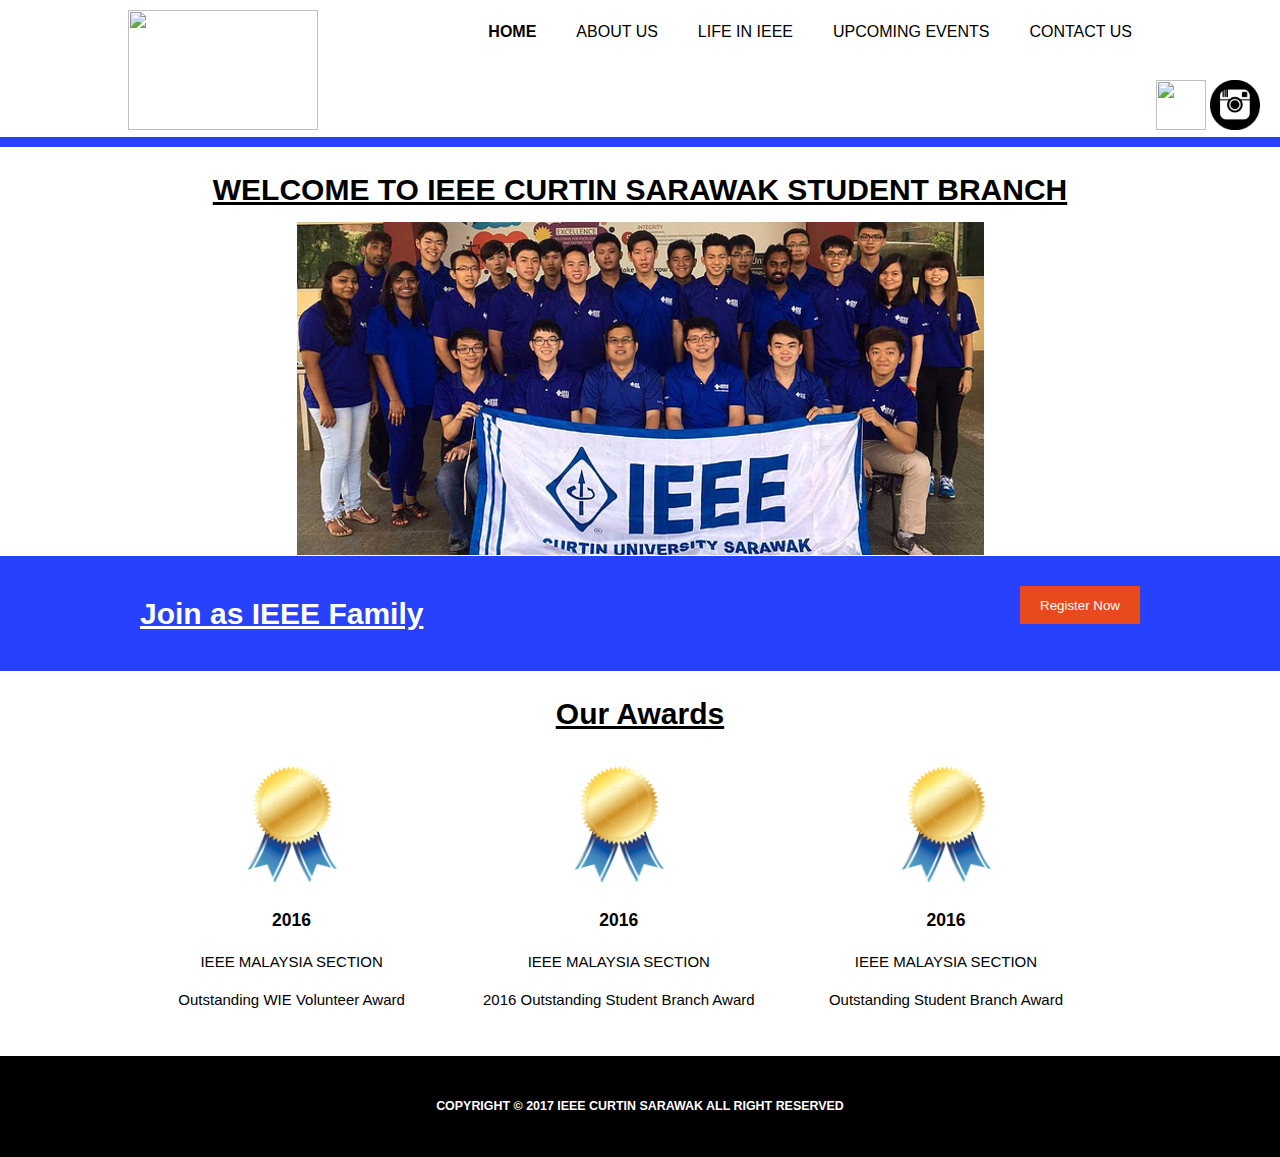
==== index.html @ 9846e9b4 "Created new Master" ====
<!DOCTYPE html>
<html>
  <head>
    <meta charset="utf-8">
    <meta name="viewport" content="width=device-width">
    <meta name="description" content="Affordable and professional web design">
	<meta name="keywords" content="web design, affordable web design, professional web design">
  	<meta name="author" content="Brad Traversy">
    <title>IEEE Curtin Sarawak Malaysia </title>
    <link rel="stylesheet" href="./css/index.css">
	<link href="img/favicon.png" rel="shortcut icon" type="image/x-icon"/>
  </head>
  <body>
    <header>
      <div class="container">
        <div id="branding">
		<a href="index.html"></a>
		<img height="120px" WIDTH="190px" src="./img/logo 1.png">
        </div>
        <nav>
          <ul>
            <li class="current"><a href="index.html">Home</a></li>
            <li><a href="About us.html">About Us</a></li>
            <li><a href="lifeinieee.html">Life in IEEE</a></li>
			<li><a href="upcomingevent.html">Upcoming Events</a></li>
			<li><a href="contactus.html">Contact Us</a></li>
          </ul>
        </nav>
      </div>
      <div id="socialmediaicons">
      <a href="https://www.facebook.com/CurtinSarawak.IEEE/?ref=aymt_homepage_panel" target="_blank"><img height="50px" WIDTH="50px" src="img/facebook.png" /></a>
      <a href="https://www.instagram.com/ieee.curtinsarawak/" target="_blank"><img height="50px" WIDTH="50px" src="img/instagram.png" /></a>
      </div>
    </header>

    <h2>WELCOME TO IEEE CURTIN SARAWAK STUDENT BRANCH</h2>
    <div id="outerbox">
    <div id="sliderbox">
    <img src="img/img1.jpg">
    <img src="img/img2.jpg">
    <img src="img/img3.jpg">
    <img src="img/img4.jpg">

    </div>
    </div>

    <section id="newsletter">
      <div class="container">
        <h1>Join as IEEE Family</h1>
        <form>

          <button type="submit" class="button_1">Register Now</button>
        </form>
      </div>
    </section>

    <section id="boxes">
	  <body style="background-color:white">
	   <h1>Our Awards</h1>
      <div class="container">
        <div class="box">
          <img src="./img/award.png">
          <h3>2016</h3>
          <p>IEEE MALAYSIA SECTION</p>
		  <p>Outstanding WIE Volunteer Award</p>
        </div>
        <div class="box">
          <img src="./img/award.png">
          <h3>2016</h3>
          <p>IEEE MALAYSIA SECTION</p>
		  <p>2016 Outstanding Student Branch Award</p>
        </div>
        <div class="box">
          <img src="./img/award.png">
          <h3>2016</h3>
          <p>IEEE MALAYSIA SECTION</p>
		  <p>Outstanding Student Branch Award</p>
        </div>
      </div>
    </section>

    <footer>
      <h5>COPYRIGHT &copy; 2017 IEEE CURTIN SARAWAK ALL RIGHT RESERVED<h5>
    </footer>
  </body>
</html>
---- css/index.css ----
body{
  font: 15px/1.5 Arial, Helvetica,sans-serif;
  padding:0;
  margin:0;
  background-color:#ffffff;
}
#outerbox
{
width:700px;
margin: 1px auto;
display: block;
overflow:hidden;
}
#sliderbox{
 position:relative;
 width:2800px;
 animation: jatinder 20s infinite;
 }
 #sliderbox img{
   float:left;
 }
 @keyframes jatinder{
   0%
   {
     left:0px;
   }
   20%
   {
     left:0px;
   }
   25%
   {
     left:-700px;
   }
   45%
   {
     left:-700px;
   }
   50%
   {
     left:-1400px;
   }
   70%
   {
     left:-1400px;
   }
   75%
   {
     left:-2100px;
   }
   95%
   {
     left:-2100px;
   }
   100%
   {
     left:-2800px;
   }
 }


/* Global */
.container{
  width:80%;
  margin:auto;
  overflow:hidden;
}

#socialmediaicons{
position: absolute; right: 20px; top: 80px;
}

ul{
  margin:0;
  padding:0;
}

.button_1{
  height:38px;
  background:#e8491d;
  border:0;
  padding-left: 20px;
  padding-right:20px;
  color:#ffffff;
}


/* Header **/
header{
  background:#ffffff;
  color:#ffffff;
  padding-top:10px;
  min-height:70px;
  border-bottom:#2841fc 10px solid;
  #social-media-icons { float: right; }
  #social-media-icons ul li { display: inline; }
  #social-media-icons ul { padding: 10px 10px 10px 10px; float: right }

}

header a{
  color:#000000;
  text-decoration:none;
  text-transform: uppercase;
  font-size:16px;
}

header li{
  float:left;
  display:inline;
  padding: 0 20px 0 20px;
}

header #branding{
  float:left;
}

header #branding h1{
  margin:0;
}

header nav{
  float:right;
  margin-top:10px;
}

header .highlight, header .current a,h2{
  color:#000000;
  font-weight:bold;
}

header a:hover{
  color:#cccccc;
  font-weight:bold;
}

/* Showcase */
#showcase{
  min-height:400px;
  min-width:600px;
  text-align:center;
  color:#ffffff;
}

h2{
  margin-top:20px;
  font-size:30px;
  margin-bottom:10px;
  color:black;
  text-align:center;
  text-decoration: underline;
}

#showcase p{
  font-size:20px;
}

/* Newsletter */
#newsletter{
  padding:15px;
  color:#ffffff;
  background:#2841fc
}

#newsletter h1{
  float:left;
}

#newsletter form {
  float:right;
  margin-top:15px;
}

#newsletter input[type="email"]{
  padding:4px;
  height:25px;
  width:250px;
}

/* Boxes */
#boxes{
  margin-top:20px;
}

#boxes .box{
  float:left;
  text-align: center;
  width:30%;
  padding:10px;
}

#boxes .box img{
  width:90px;
}
h1{
text-align: center;
text-decoration:underline;
}

/* Sidebar */
aside#sidebar{
  float:right;
  width:30%;
  margin-top:10px;
}

aside#sidebar .quote input, aside#sidebar .quote textarea{
  width:90%;
  padding:5px;
}

/* Main-col */
article#main-col{
  float:left;
  width:65%;
}

/* Services */
ul#services li{
  list-style: none;
  padding:20px;
  border: #cccccc solid 1px;
  margin-bottom:5px;
  background:#e6e6e6;
}

footer{
  padding:20px;
  margin-top:20px;
  color:#ffffff;
  background-color:#000000;
  text-align: center;
}

/* Media Queries */
@media(max-width: 768px){
  header #branding,
  header nav,
  header nav li,
  #newsletter h1,
  #newsletter form,
  #boxes .box,
  article#main-col,
  aside#sidebar{
    float:none;
    text-align:center;
    width:100%;
  }

  header{
    padding-bottom:20px;
  }

  #showcase h1{
    margin-top:40px;
  }

  #newsletter button, .quote button{
    display:block;
    width:100%;
  }

  #newsletter form input[type="email"], .quote input, .quote textarea{
    width:100%;
    margin-bottom:5px;
  }
}
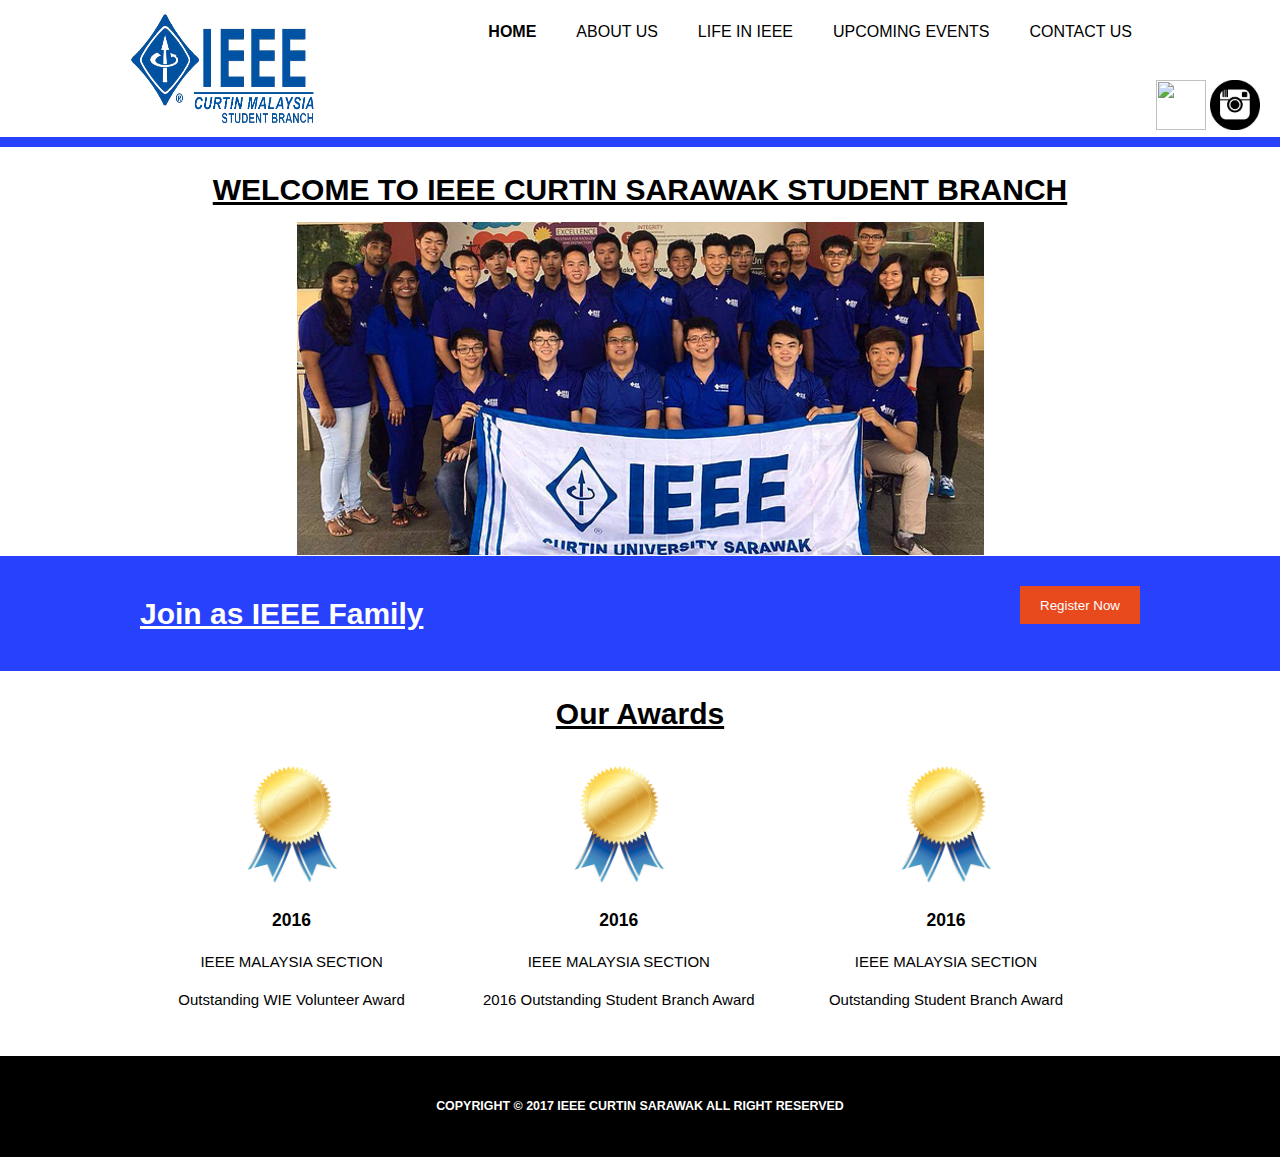
==== commit 4d0ab79a: "Update index.html" ====
--- a/index.html
+++ b/index.html
@@ -15,7 +15,7 @@
       <div class="container">
         <div id="branding">
 		<a href="index.html"></a>
-		<img height="120px" WIDTH="190px" src="./img/logo 1.png">
+		<img height="120px" WIDTH="190px" src="./img/Logo 1.png">
         </div>
         <nav>
           <ul>
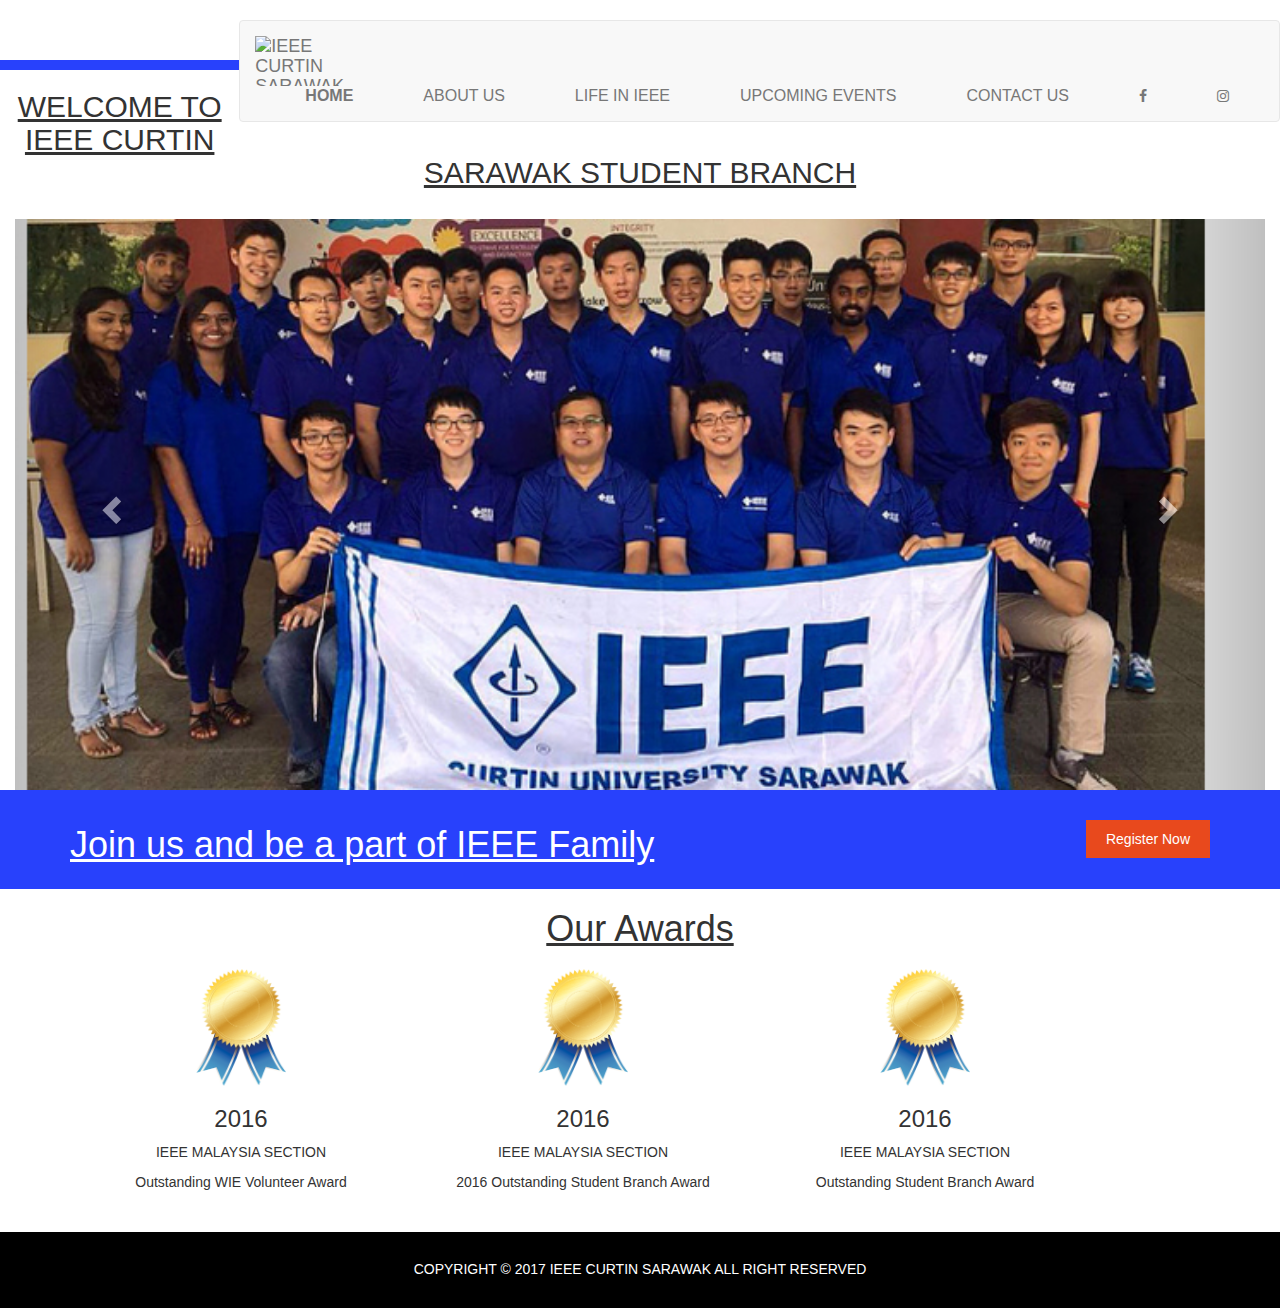
==== commit f962e504: "added index" ====
--- a/index.html
+++ b/index.html
@@ -3,50 +3,101 @@
   <head>
     <meta charset="utf-8">
     <meta name="viewport" content="width=device-width">
-    <meta name="description" content="Affordable and professional web design">
-	<meta name="keywords" content="web design, affordable web design, professional web design">
-  	<meta name="author" content="Brad Traversy">
+    <meta http-equiv="X-UA-Compatible" content="IE=edge">
     <title>IEEE Curtin Sarawak Malaysia </title>
     <link rel="stylesheet" href="./css/index.css">
 	<link href="img/favicon.png" rel="shortcut icon" type="image/x-icon"/>
+    <link rel="stylesheet" href="https://maxcdn.bootstrapcdn.com/bootstrap/3.3.7/css/bootstrap.min.css">
+    <script src="https://ajax.googleapis.com/ajax/libs/jquery/3.2.0/jquery.min.js"></script>
+    <script src="https://maxcdn.bootstrapcdn.com/bootstrap/3.3.7/js/bootstrap.min.js"></script>
+    <link rel="stylesheet" href="https://cdnjs.cloudflare.com/ajax/libs/font-awesome/4.7.0/css/font-awesome.min.css">
   </head>
+    
+  <!--Body-->  
   <body>
+      
+  <!--Header-->
     <header>
-      <div class="container">
-        <div id="branding">
-		<a href="index.html"></a>
-		<img height="120px" WIDTH="190px" src="./img/Logo 1.png">
-        </div>
-        <nav>
-          <ul>
-            <li class="current"><a href="index.html">Home</a></li>
+        
+  <!--NavBar-->        
+<nav class="navbar navbar-default">
+  <div class="container-fluid">
+    <div class="navbar-header">
+      <button type="button" class="navbar-toggle" data-toggle="collapse" data-target="#myNavbar">
+        <span class="icon-bar"></span>
+        <span class="icon-bar"></span>
+        <span class="icon-bar"></span>                        
+      </button>
+      <a class="navbar-brand" href="index.html"><img height="50px" width="120px" src="./img/logo 1.png" alt="IEEE CURTIN SARAWAK"></a>
+        
+     
+    </div>
+    <div class="collapse navbar-collapse" id="myNavbar">
+      <ul class="nav navbar-nav navbar-right">
+        <li class="current"><a href="index.html">Home</a></li>
             <li><a href="About us.html">About Us</a></li>
             <li><a href="lifeinieee.html">Life in IEEE</a></li>
 			<li><a href="upcomingevent.html">Upcoming Events</a></li>
 			<li><a href="contactus.html">Contact Us</a></li>
-          </ul>
-        </nav>
-      </div>
-      <div id="socialmediaicons">
-      <a href="https://www.facebook.com/CurtinSarawak.IEEE/?ref=aymt_homepage_panel" target="_blank"><img height="50px" WIDTH="50px" src="img/facebook.png" /></a>
-      <a href="https://www.instagram.com/ieee.curtinsarawak/" target="_blank"><img height="50px" WIDTH="50px" src="img/instagram.png" /></a>
-      </div>
+          
+        
+          <!--Favicon-->
+        <li><a href="https://www.facebook.com/CurtinSarawak.IEEE/?ref=aymt_homepage_panel" target="_blank" class="fa fa-facebook"></a></li>
+        <li><a href="https://www.instagram.com/ieee.curtinsarawak/" target="_blank" class="fa fa-instagram"></a></li>
+      </ul>
+    </div>
+  </div>
+</nav>
+        
+        
     </header>
 
+      <!--Heading-->
     <h2>WELCOME TO IEEE CURTIN SARAWAK STUDENT BRANCH</h2>
-    <div id="outerbox">
-    <div id="sliderbox">
-    <img src="img/img1.jpg">
-    <img src="img/img2.jpg">
-    <img src="img/img3.jpg">
-    <img src="img/img4.jpg">
+      
+      <!--Slides-->
+      <div class="container-fluid">
+  <br>
+  <div id="myCarousel" class="carousel slide" data-ride="carousel">
 
-    </div>
+    <!-- Wrapper for slides -->
+    <div class="carousel-inner" role="listbox">
+      <div class="item active">
+        <img src="img/img1.jpg" alt="IEEE Commitee" width="1200" height="700">
+      </div>
+
+      <div class="item">
+        <img src="img/img2.jpg" alt="IEEE Tech Mentor " width="1200" height="700">
+      </div>
+    
+      <div class="item">
+        <img src="img/img3.jpg" alt="IEEE Night Party" width="1200" height="700">
+      </div>
+
+      <div class="item">
+        <img src="img/img4.jpg" alt="IEEE Tech Maker" width="1200" height="700">
+      </div>
     </div>
 
+     
+    <!-- Left and right controls -->
+    <a class="left carousel-control" href="#myCarousel" role="button" data-slide="prev">
+      <span class="glyphicon glyphicon-chevron-left" aria-hidden="true"></span>
+      <span class="sr-only">Previous</span>
+    </a>
+    <a class="right carousel-control" href="#myCarousel" role="button" data-slide="next">
+      <span class="glyphicon glyphicon-chevron-right" aria-hidden="true"></span>
+      <span class="sr-only">Next</span>
+    </a> 
+      
+  </div>
+</div>
+      
+
+      <!--Section-->
     <section id="newsletter">
-      <div class="container">
-        <h1>Join as IEEE Family</h1>
+      <div class="container text-center">
+        <h1>Join us and be a part of IEEE Family</h1>
         <form>
 
           <button type="submit" class="button_1">Register Now</button>
@@ -78,7 +129,8 @@
         </div>
       </div>
     </section>
-
+        
+<!--Footer-->
     <footer>
       <h5>COPYRIGHT &copy; 2017 IEEE CURTIN SARAWAK ALL RIGHT RESERVED<h5>
     </footer>
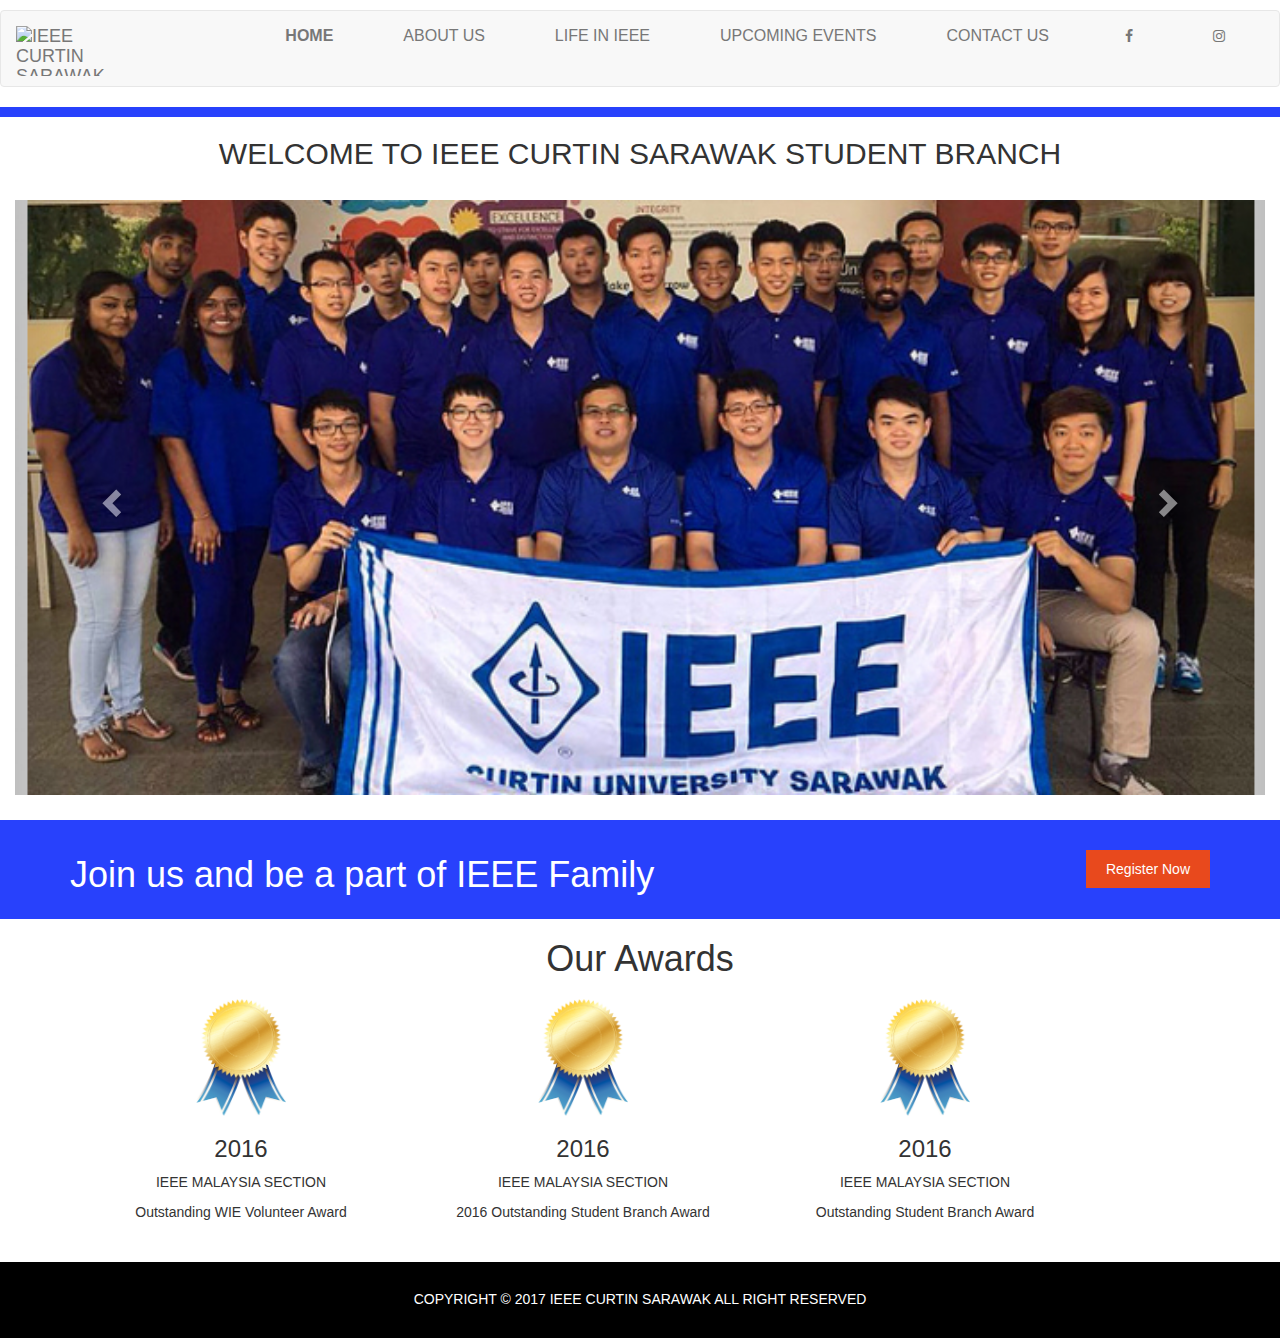
==== commit 03dfb8e2: "mobile_update" ====
--- a/css/index.css
+++ b/css/index.css
@@ -4,71 +4,58 @@
   margin:0;
   background-color:#ffffff;
 }
-#outerbox
-{
-width:700px;
-margin: 1px auto;
-display: block;
-overflow:hidden;
-}
-#sliderbox{
- position:relative;
- width:2800px;
- animation: jatinder 20s infinite;
- }
- #sliderbox img{
-   float:left;
- }
- @keyframes jatinder{
-   0%
-   {
-     left:0px;
-   }
-   20%
-   {
-     left:0px;
-   }
-   25%
-   {
-     left:-700px;
-   }
-   45%
-   {
-     left:-700px;
-   }
-   50%
-   {
-     left:-1400px;
-   }
-   70%
-   {
-     left:-1400px;
-   }
-   75%
-   {
-     left:-2100px;
-   }
-   95%
-   {
-     left:-2100px;
-   }
-   100%
-   {
-     left:-2800px;
-   }
- }
 
 
 /* Global */
 .container{
-  width:80%;
+  width:100%;
   margin:auto;
   overflow:hidden;
-}
-
-#socialmediaicons{
-position: absolute; right: 20px; top: 80px;
-}
+    
+}
+
+.container-fluid{
+ padding-bottom: 25px;
+    
+}
+
+/* Style all font awesome icons */
+.fa {
+    padding: 0px;
+    margin: 0px;
+    font-size: 30px;
+    width: 50px;
+    text-align: center;
+    text-decoration: none;
+    border-radius: 50%;
+}
+
+/* Add a hover effect if you want */
+.fa:hover {
+    opacity: 0.9;
+}
+
+/* Set a specific color for each brand */
+
+/* Facebook */
+.fa-facebook {
+    color: white;
+}
+
+/* Instagram */
+.fa-instagram {
+    color: white;
+}
+
+.navbar {
+      margin-bottom: 0;
+      border-radius: 0;
+    }
+
+.navbar-brand {
+  padding: 0px;
+}
+
 
 ul{
   margin:0;
@@ -92,9 +79,6 @@
   padding-top:10px;
   min-height:70px;
   border-bottom:#2841fc 10px solid;
-  #social-media-icons { float: right; }
-  #social-media-icons ul li { display: inline; }
-  #social-media-icons ul { padding: 10px 10px 10px 10px; float: right }
 
 }
 
@@ -119,10 +103,6 @@
   margin:0;
 }
 
-header nav{
-  float:right;
-  margin-top:10px;
-}
 
 header .highlight, header .current a,h2{
   color:#000000;
@@ -148,7 +128,7 @@
   margin-bottom:10px;
   color:black;
   text-align:center;
-  text-decoration: underline;
+  
 }
 
 #showcase p{
@@ -194,7 +174,7 @@
 }
 h1{
 text-align: center;
-text-decoration:underline;
+
 }
 
 /* Sidebar */
@@ -246,7 +226,8 @@
     text-align:center;
     width:100%;
   }
-
+    
+   
   header{
     padding-bottom:20px;
   }
@@ -255,6 +236,11 @@
     margin-top:40px;
   }
 
+   #newsletter{
+        
+    padding-top: 10px;
+    }   
+    
   #newsletter button, .quote button{
     display:block;
     width:100%;
@@ -265,3 +251,27 @@
     margin-bottom:5px;
   }
 }
+
+
+  .carousel-inner img {
+      
+      width: 100%; /* Set width to 100% */
+      margin: 0px;
+      display: block;
+      height: auto;
+      max-width: 100%;
+      max-height: 100%;
+      line-height: 1;
+      
+  }
+  .carousel-caption h3 {
+      color: #fff !important;
+  }
+
+  @media (max-width: 600px) {
+    .carousel-caption {
+      display: none; /* Hide the carousel text when the screen is less than 600 pixels wide */
+    }
+  }
+
+
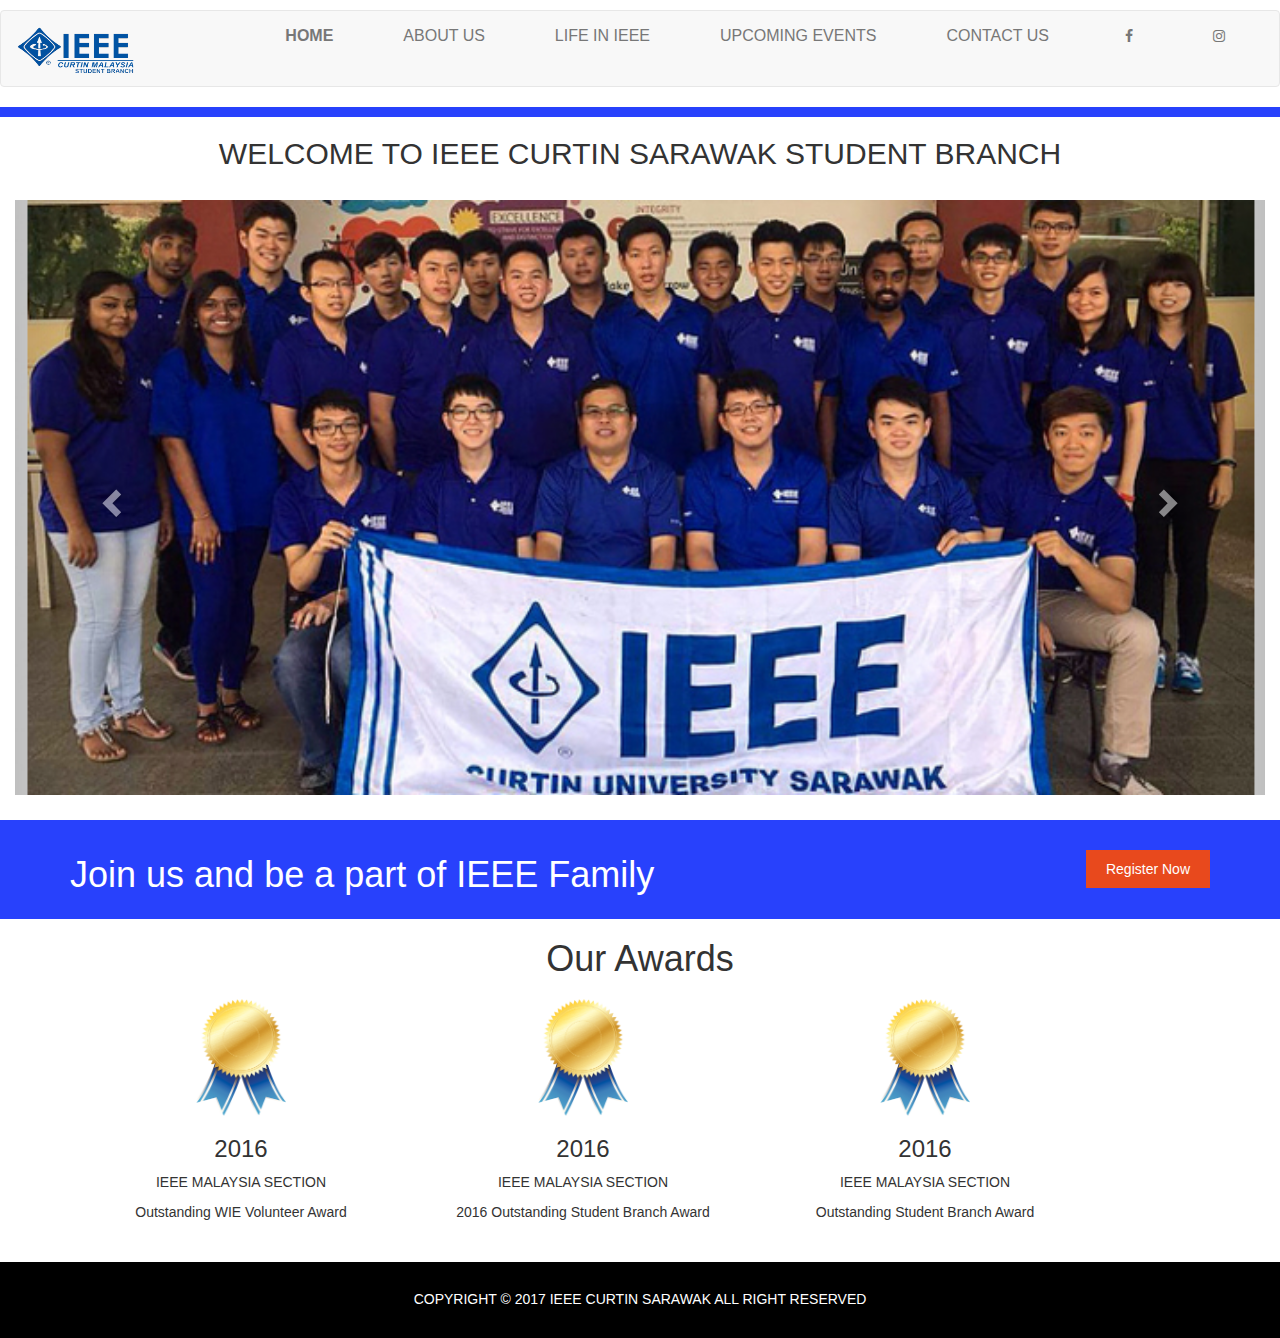
==== commit c1adcf94: "Add files via upload" ====
--- a/index.html
+++ b/index.html
@@ -1,6 +1,7 @@
 <!DOCTYPE html>
 <html>
   <head>
+  
     <meta charset="utf-8">
     <meta name="viewport" content="width=device-width">
     <meta http-equiv="X-UA-Compatible" content="IE=edge">
@@ -11,128 +12,143 @@
     <script src="https://ajax.googleapis.com/ajax/libs/jquery/3.2.0/jquery.min.js"></script>
     <script src="https://maxcdn.bootstrapcdn.com/bootstrap/3.3.7/js/bootstrap.min.js"></script>
     <link rel="stylesheet" href="https://cdnjs.cloudflare.com/ajax/libs/font-awesome/4.7.0/css/font-awesome.min.css">
-  </head>
+ 
+   </head>
     
   <!--Body-->  
-  <body>
+   <body>
       
   <!--Header-->
     <header>
         
   <!--NavBar-->        
-<nav class="navbar navbar-default">
-  <div class="container-fluid">
-    <div class="navbar-header">
-      <button type="button" class="navbar-toggle" data-toggle="collapse" data-target="#myNavbar">
-        <span class="icon-bar"></span>
-        <span class="icon-bar"></span>
-        <span class="icon-bar"></span>                        
-      </button>
-      <a class="navbar-brand" href="index.html"><img height="50px" width="120px" src="./img/logo 1.png" alt="IEEE CURTIN SARAWAK"></a>
+       <nav class="navbar navbar-default">
+          <div class="container-fluid">
+		  
+            <div class="navbar-header">
+			
+              <button type="button" class="navbar-toggle" data-toggle="collapse" data-target="#myNavbar">
+                <span class="icon-bar"></span>
+                <span class="icon-bar"></span>
+                <span class="icon-bar"></span>                        
+              </button>
+                <a class="navbar-brand" href="index.html"><img height="50px" width="120px" src="./img/logo1.png" alt="IEEE CURTIN SARAWAK"></a>
         
      
-    </div>
-    <div class="collapse navbar-collapse" id="myNavbar">
-      <ul class="nav navbar-nav navbar-right">
-        <li class="current"><a href="index.html">Home</a></li>
-            <li><a href="About us.html">About Us</a></li>
-            <li><a href="lifeinieee.html">Life in IEEE</a></li>
-			<li><a href="upcomingevent.html">Upcoming Events</a></li>
-			<li><a href="contactus.html">Contact Us</a></li>
+            </div>
+			
+            <div class="collapse navbar-collapse" id="myNavbar">
+			
+              <ul class="nav navbar-nav navbar-right">
+                <li class="current"><a href="index.html">Home</a></li>
+                <li><a href="About us.html">About Us</a></li>
+                <li><a href="lifeinieee.html">Life in IEEE</a></li>
+			    <li><a href="upcomingevent.html">Upcoming Events</a></li>
+			    <li><a href="contactus.html">Contact Us</a></li>
           
-        
-          <!--Favicon-->
-        <li><a href="https://www.facebook.com/CurtinSarawak.IEEE/?ref=aymt_homepage_panel" target="_blank" class="fa fa-facebook"></a></li>
-        <li><a href="https://www.instagram.com/ieee.curtinsarawak/" target="_blank" class="fa fa-instagram"></a></li>
-      </ul>
-    </div>
-  </div>
-</nav>
+  <!--Favicon-->
+                <li><a href="https://www.facebook.com/CurtinSarawak.IEEE/?ref=aymt_homepage_panel" target="_blank" class="fa fa-facebook"></a></li>
+                <li><a href="https://www.instagram.com/ieee.curtinsarawak/" target="_blank" class="fa fa-instagram"></a></li>
+              </ul>
+			  
+            </div>
+			
+          </div>    
+       </nav>
         
         
     </header>
 
-      <!--Heading-->
-    <h2>WELCOME TO IEEE CURTIN SARAWAK STUDENT BRANCH</h2>
+  <!--Heading-->
+      <h2>WELCOME TO IEEE CURTIN SARAWAK STUDENT BRANCH</h2>
       
-      <!--Slides-->
-      <div class="container-fluid">
-  <br>
-  <div id="myCarousel" class="carousel slide" data-ride="carousel">
+  <!--Slides-->
+      <div class="container-fluid"><br>
+	  
+         <div id="myCarousel" class="carousel slide" data-ride="carousel">
 
-    <!-- Wrapper for slides -->
-    <div class="carousel-inner" role="listbox">
-      <div class="item active">
-        <img src="img/img1.jpg" alt="IEEE Commitee" width="1200" height="700">
+  <!-- Wrapper for slides -->
+            <div class="carousel-inner" role="listbox">
+	
+               <div class="item active">
+                  <img src="img/img1.jpg" alt="IEEE Commitee" width="1200" height="700">
+               </div>
+
+               <div class="item">
+                  <img src="img/img2.jpg" alt="IEEE Tech Mentor " width="1200" height="700">
+               </div>
+    
+               <div class="item">
+                  <img src="img/img3.jpg" alt="IEEE Night Party" width="1200" height="700">
+               </div>
+
+               <div class="item">
+                  <img src="img/img4.jpg" alt="IEEE Tech Maker" width="1200" height="700">
+               </div>
+	  
+            </div>
+
+  <!-- Left and right controls -->
+            <a class="left carousel-control" href="#myCarousel" role="button" data-slide="prev">
+              <span class="glyphicon glyphicon-chevron-left" aria-hidden="true"></span>
+              <span class="sr-only">Previous</span>
+            </a>
+            <a class="right carousel-control" href="#myCarousel" role="button" data-slide="next">
+              <span class="glyphicon glyphicon-chevron-right" aria-hidden="true"></span>
+              <span class="sr-only">Next</span>
+            </a> 
+      
+         </div>
+  
       </div>
-
-      <div class="item">
-        <img src="img/img2.jpg" alt="IEEE Tech Mentor " width="1200" height="700">
-      </div>
-    
-      <div class="item">
-        <img src="img/img3.jpg" alt="IEEE Night Party" width="1200" height="700">
-      </div>
-
-      <div class="item">
-        <img src="img/img4.jpg" alt="IEEE Tech Maker" width="1200" height="700">
-      </div>
-    </div>
-
-     
-    <!-- Left and right controls -->
-    <a class="left carousel-control" href="#myCarousel" role="button" data-slide="prev">
-      <span class="glyphicon glyphicon-chevron-left" aria-hidden="true"></span>
-      <span class="sr-only">Previous</span>
-    </a>
-    <a class="right carousel-control" href="#myCarousel" role="button" data-slide="next">
-      <span class="glyphicon glyphicon-chevron-right" aria-hidden="true"></span>
-      <span class="sr-only">Next</span>
-    </a> 
       
-  </div>
-</div>
-      
-
-      <!--Section-->
+  <!--Section-->
     <section id="newsletter">
+	
       <div class="container text-center">
         <h1>Join us and be a part of IEEE Family</h1>
         <form>
-
           <button type="submit" class="button_1">Register Now</button>
         </form>
       </div>
+	  
     </section>
-
+	
+  <!--Awards--> 
     <section id="boxes">
+	
 	  <body style="background-color:white">
 	   <h1>Our Awards</h1>
-      <div class="container">
-        <div class="box">
-          <img src="./img/award.png">
-          <h3>2016</h3>
-          <p>IEEE MALAYSIA SECTION</p>
-		  <p>Outstanding WIE Volunteer Award</p>
-        </div>
-        <div class="box">
-          <img src="./img/award.png">
-          <h3>2016</h3>
-          <p>IEEE MALAYSIA SECTION</p>
-		  <p>2016 Outstanding Student Branch Award</p>
-        </div>
-        <div class="box">
-          <img src="./img/award.png">
-          <h3>2016</h3>
-          <p>IEEE MALAYSIA SECTION</p>
-		  <p>Outstanding Student Branch Award</p>
-        </div>
-      </div>
+         <div class="container">
+	  
+            <div class="box">
+              <img src="./img/award.png">
+              <h3>2016</h3>
+              <p>IEEE MALAYSIA SECTION</p>
+		      <p>Outstanding WIE Volunteer Award</p>
+            </div>
+			
+            <div class="box">
+              <img src="./img/award.png">
+              <h3>2016</h3>
+              <p>IEEE MALAYSIA SECTION</p>
+		      <p>2016 Outstanding Student Branch Award</p>
+            </div>
+		
+            <div class="box">
+              <img src="./img/award.png">
+              <h3>2016</h3>
+              <p>IEEE MALAYSIA SECTION</p>
+		      <p>Outstanding Student Branch Award</p>
+            </div>
+		
+         </div>
+	  </body>
     </section>
         
 <!--Footer-->
     <footer>
       <h5>COPYRIGHT &copy; 2017 IEEE CURTIN SARAWAK ALL RIGHT RESERVED<h5>
     </footer>
-  </body>
+   </body>
 </html>
